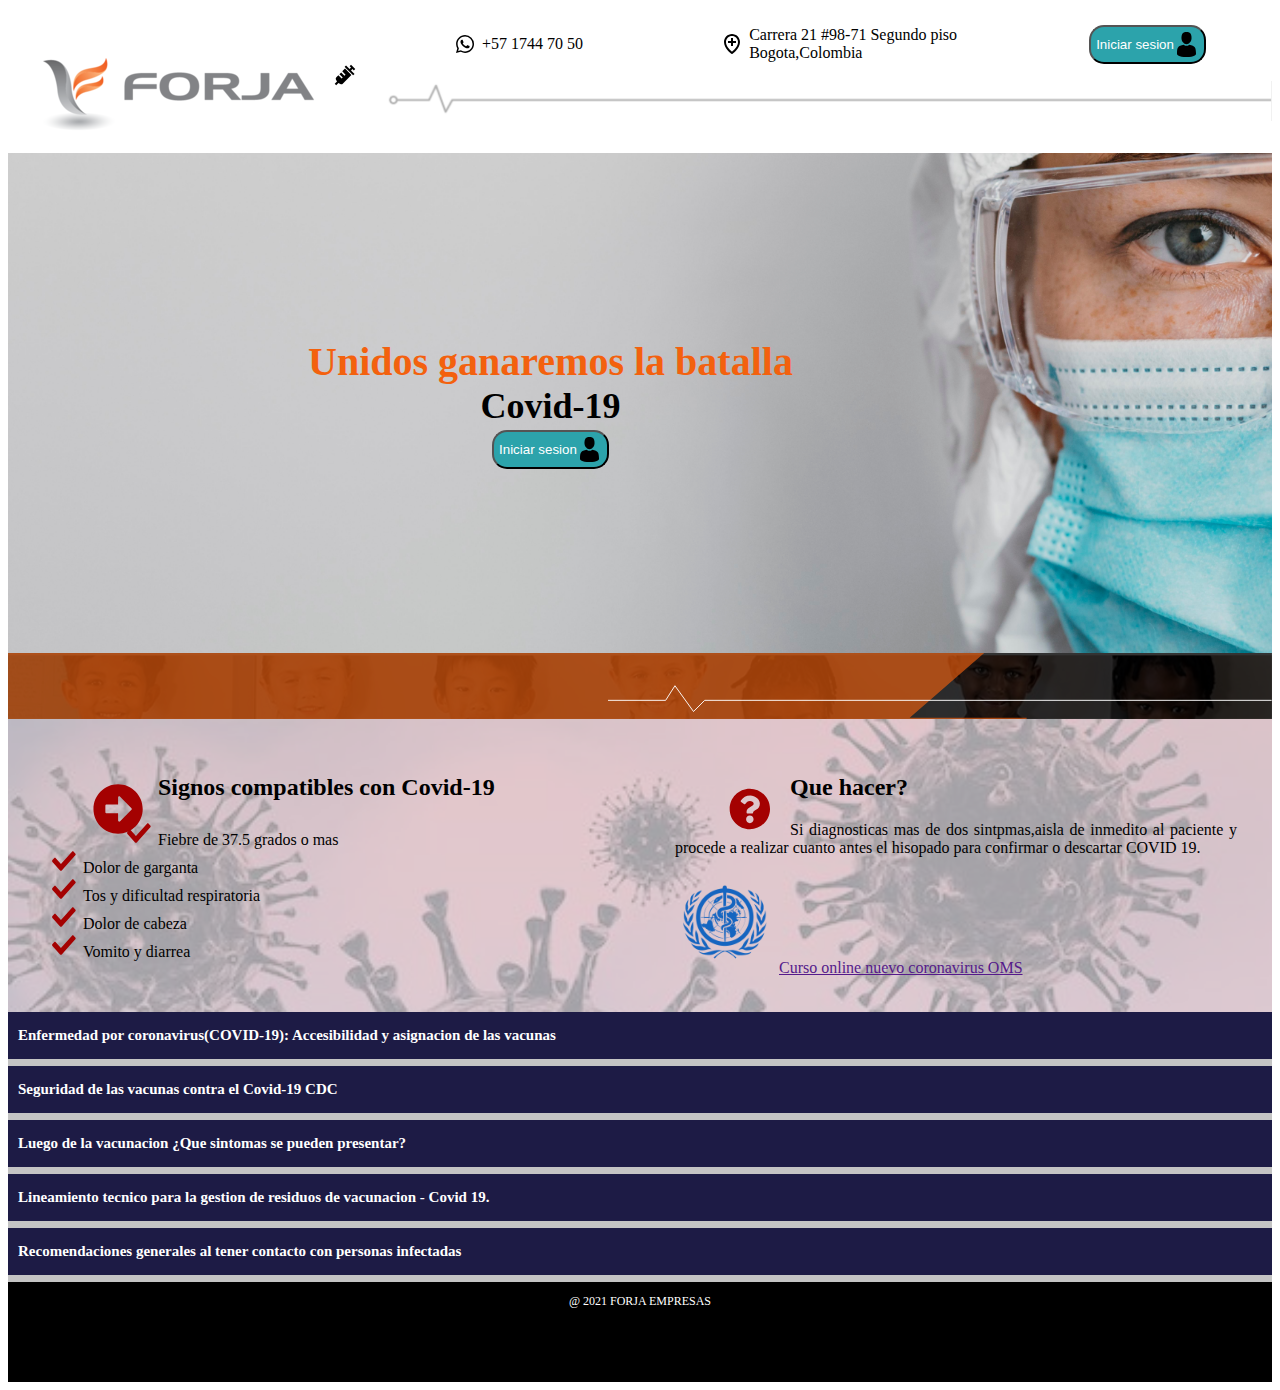
==== js/index.html @ 7beabfe4 "update .html files new .css" ====
<!DOCTYPE html>
<link rel="stylesheet" type="text/css" href="../css/style.css">

<head>
    <html lang="es-ES">

    </html>
    <!--lenguaje de la pagina-->
    <meta charset="utf-8">
    <!--codificacion del lenguaje-->
    <title>HOME</title>
    <!--titulo que queda ubicado en la pestana de la web-->
    <link type="image/x-icon" href="../img/0. logoforja.png" rel="icon">
</head>
<header>
    <div id="logo">
        <img src="../img/0. logoforja.png">
        <img class="icons" src="../img/bxs-injection.svg">
    </div>

    <div id="info">

        <div id="arriba">
            <div class="cont">
                <img class="icons" src="../img/bxl-whatsapp (1).svg">
                <p>+57 1744 70 50</p>
            </div>

            <div class="cont" >
                <img class="icons" src="../img/bx-location-plus.svg">
                <p>Carrera 21 #98-71 Segundo piso<br> Bogota,Colombia</p>
            </div>
            <button class="boton">
                <a href="../js/login.html">Iniciar sesion</a>
                <img id="user" src="../img/16. man-user.svg">
            </button>
        </div>

        <div class="linea">
            <img src="../img/1. linea.png">
        </div>
    </div>

</header>

<body>
    <section id="banner">
        <div class="banner-info">
            <h2>Unidos ganaremos la batalla</h2>
            <h1>Covid-19</h1>
            <button class="boton">
                <a href="../js/login.html">Iniciar sesion</a>
                <img id="user" src="../img/16. man-user.svg">
            </button>
        </div>
    </section>
    <img class="franja" src="../img/12. franja.svg">

    <section class="caja3">

        <div id="box-fondo">
            <article class="signos">
                <img class="icon" src="../img/7. flechaderecha.svg">
                <h2> Signos compatibles con Covid-19</h2>
                <ul>
                    <li>Fiebre de 37.5 grados o mas</li>
                    <li>Dolor de garganta</li>
                    <li>Tos y dificultad respiratoria</li>
                    <li>Dolor de cabeza</li>
                    <li>Vomito y diarrea</li>
                </ul>
            </article>

            <article class="signos">
                <img class="icon" src="../img/8. question-circle-solid.svg">
                <h2> Que hacer?</h2>
                <p>Si diagnosticas mas de dos sintpmas,aisla de inmedito al paciente y procede a realizar cuanto antes
                    el
                    hisopado para confirmar o descartar COVID 19.</p>
                <img id="oms" src="../img/5. oms.png">
                <a href="">Curso online nuevo coronavirus OMS</a>

            </article>
        </div>

    </section>
    <section class="caja4">
        <div class="box-group">
            <p>Enfermedad por coronavirus(COVID-19): Accesibilidad y asignacion de las vacunas</p>
        </div>
        <div class="box-group">
            <p>Seguridad de las vacunas contra el Covid-19 CDC</p>
        </div>
        <div class="box-group">
            <p>Luego de la vacunacion ¿Que sintomas se pueden presentar?</p>
        </div>
        <div class="box-group">
            <p> Lineamiento tecnico para la gestion de residuos de vacunacion - Covid 19.</p>
        </div>
        <div class="box-group">
            <p>Recomendaciones generales al tener contacto con personas infectadas</p>
        </div>
    </section>

    <footer>
        <p>@ 2021 FORJA EMPRESAS</p>
    </footer>
</body>



</html>
---- css/style.css ----
:root{
    --red-color: #a40101;
    --navalblue-color: #1d1b45;
    --cyan-color: #2ca3ab;
    --gray-color: #c4c4c4;
    --orange-color:#f3610e;

}

*{
    box-sizing: border-box;
}

#logo{
    padding: 50px 20px 20px 20px;
    display: flex;
    justify-content: left;
    align-content: baseline;
    flex-direction: row;
}
 
h3{
    color: white;
    font-size: 18px;
    size: 0vmax;
}
#user{
    width:25px;
    height: 25px;
    background-position-x: right;
    fill: white;
}

.boton{
    width: max-content;/*SE AJUSTA LA CAJA AL TEXTO*/
    height: max-content;
    background-color: #2CA3AB;
    border-radius: 15px;   
    padding: 5px 5px 5px 5px;
}

/*HEADER*/

header{
    display: flex;
    width: 100%;
}

.boton{
    display: flex;
    align-items: center;
}

.boton a{
    text-decoration:none;
    color: white;
}

.icons{
    width: 24px;
    height: 24px;
    margin:5px;
}

#info{
    width: 100%;

}
.linea img{
    width: 100%;
    height: 50%;
}
#arriba{
    display: flex;
    height: 50%;
    justify-content: space-around ;
    align-items: center;
}

#arriba .cont{
    display: flex;
    flex-direction: row;
    align-items: center;
}


/*BODY*/

/*BANNER*/
#banner {
    display:flex;
    width: 100%;
    max-width: 100%;
    min-height: 500px;
    background-image: url("../img/2.\ medico.png");
    background-repeat: no-repeat;
    background-size: cover;
    justify-content: left;
    align-items: center;

}
#banner h2{
    color: var(--orange-color);
    font-size: 40px;
    margin:0;
}
#banner h1{
    color: black;
    font-size: 36px;
    margin:0;
    margin-bottom: 3px;
}
.banner-info{
    margin-left: 300px;
    display: flex;
    justify-content: center;
    flex-direction: column;
    align-items: center;

}


.franja{
    display: flex;
    width: 100%;
    max-height: 100px;
}
/*CAJA 3 */
.caja3{
    display: flex;
    width: 100%;
    flex-direction: row;
    background-image: url("../img/4.\ covid.jpeg") ;
    background-repeat: no-repeat;
    background-size: cover ;
    
}
#box-fondo{
    background-color: rgba(250, 249, 249, 0.63);
    width: 100%;
    display: flex;
    justify-content: space-around;
    flex-direction: row;
}

.signos{
    flex-basis: 50%;
    text-align: justify;  
    width: 50%;
    padding: 35px;
}
li{
    list-style-image:  url("../img/6.\ check.svg");
}

.icon{
    width: 50px;
    justify-content: flex-end;
    float: left;
    margin: 30px 15px auto 50px;
}

.caja3 .que_hacer{
    align-content: flex-end;
}

#oms{
    width: 100px;
    height: auto;
}

.box-group{
    background-color: var(--navalblue-color);
    margin-bottom: 7px;
}
.caja4{
    display: flex;
    width: 100%;
    background-color: var(--gray-color);
    flex-direction: column;
}
.box-group p{
     color: white;
     font-weight: bold;
     font-size: 15px;
     padding-left: 10px;
}

/*FOOTER*/

footer{
    display: flex;
    max-width: 100%;
    height: 100px ;
    background-color: black;
    justify-content: center;
}
footer p{
    color: white;
    font-size: 12px;

}


/*------------------LOGIN--------------------*/
#login {
    display:flex ;
    width: 100%;
    height: 100%;
    background-image: url("../img/10.png");
    background-repeat: no-repeat;
    background-size: cover;
    justify-content: center;
    align-items: center;
}


.volver-home{
    align-self: flex-end;
    margin : 5px;
}
.volver-home button{
    background-color: var(--navalblue-color);
    color: white;
    border-radius: 5px;
    border: 1px solid var(--cyan-color);
    padding: 7px;
}

#login-container{
    display: flex;
    width: 30%;
    height: 100%;
    min-height: 400px ;
    flex-direction: column;
    justify-content: center;
    text-align: center;
}
#login-logo{
    border-top-left-radius: 15px;
    border-top-right-radius: 15px ;
    padding: 30px;
    background-color: var(--cyan-color);
    min-height: 100px;
}
#login-logo img{
    width: 80%;
    margin: 0;
}

#login-logo h3{
    margin: 0;
    color:#000000;
}
#login-form{
    flex-basis: 80%;
    padding: 10px;
    background-color: white;
    border-bottom-left-radius: 15px ;
    border-bottom-right-radius: 15px ;
}
input.entrada{
    margin-bottom: 8px;
    width: 80%;
    min-height: 30px ;
    background-color: #bdfbff;
    border-radius: 15px;
    border: 1.5px solid #7fd2d8;
}

label{
    font-weight: bolder;
}


a.linkpass{
    color: #000000;
    font-weight: 400;
    margin: 5px;
}

.ingresar{
    background-color: var(--orange-color);
    color:white;
    padding-top: 3px;
    padding: 3px;
    margin: 10px;
    padding-left: 15px;
    padding-right: 15px;
    border-radius: 5px;
    border: 1.5px solid rgba(29, 122, 243, 0.753);
}


/*---------------------- REGISTRO PACIENTES ------------------*/
.header-pacientes{
    display: flex;
    width: 100%;
    background-color: rgb(36, 35, 35);
    justify-content: space-between;
    padding: 15px;
    align-items: center;
}
.pacientes-btn{
    display: flex;
    width: 120px;
    height: 50px;
    margin-right: 50px;
    justify-content: space-around;
}
.pacientes-btn button{
    border-radius: 50%;
    border:2px solid var(--cyan-color);
    width: 50px;
}


#pacientes-registro{
    display: flex;
    width: 100%;
    min-height: max-content;
    background-color: #1d1b45;
    border-radius: 15px;
    margin-top: 10px;
    margin-bottom: 10px;
    justify-content: center;
}

#num-doc{
    height: 30px;
    width: 220px;
    display: flex;
    align-items: center;
    flex-direction: row;
    justify-content: space-around;
}
.input-doc{
    border: 2px solid var(--cyan-color);
    border-radius: 5px;
    width: 200px;
    padding: 7px;
}

#num-doc button{
    border: 2px solid var(--cyan-color) ;
    border-radius: 5px;
}

#pacientes-registro h1{
    color: white;
}

#uno{
    display: flex;
    justify-content: space-around;
    margin-top: 150px;
}

#pacientes-form{
    border: 1px solid black;
    display: flex;
    align-items: center;
    flex-direction: column;
    padding: 15px;
    margin-top: 5px;
    margin-bottom: 5px;

}

.formulario{
    background-color: #c4c4c4;
    border-radius: 15px;
    display: flex;
    width: 100%;
    flex-direction: column;
    padding: 3px;
}

.datos-container{
    width: 50%;
    display: flex ;
    justify-content: left;
    position: relative;
    left: 10px;
}

.datos-uno{
    border: 1px solid var(--cyan-color);
    width: 100px;
}

.datos-paciente{
    background-color: #e62727;
    display: flex;
    flex-wrap: wrap;
    width: 100%;
    justify-content: space-around;
    
}

#pacientes-form input,select{
    width: 45%;
    margin:5px;
    border: 1.5px solid var(--cyan-color);
}

.title-pac{
    text-align: center;
    color: #1d1b45;
    text-decoration: underline var(--cyan-color) ;
}

.datos-estadosalud{
    display: flex;
    width: 100%;
    justify-content: center;
}

.guardar{
    width: max-content;
    height: max-content;
    padding: 5px 15px 5px 15px;
    background-color: var(--orange-color);
    color: white;
    border:none;
    border-radius: 5px;
    margin: 15px;
}

/*---------PACIENTES ------------------------*/

table{
    background-color:var(--cyan-color);
    text-align: center;
    width: 80%;
}

#sec-table{
    display: flex;
    width: 100%;
    justify-content: center;
    margin-top: 50px;
    margin-bottom: 50px;
}


th{
    background-color: var(--navalblue-color);
    color: white;
    font-weight: bold;
    padding: 15px;
    margin: 0;
}

td{
    border: 1px solid var(--cyan-color);
    background-color: #c4c4c4;
}

.btn-editar{
    background-color: #2ca3ab;
    border:none;
    border-radius: 5px;
    display: flex;
    align-items: center;
}

.btn-eliminar{
    margin-left: 5px;
    background-color: rgb(187, 7, 7);
    border:none;
    border-radius: 5px;
    display: flex;
    align-items: center;
}

.btn{
    display: flex;
    flex-direction: row;
    padding: 5px 0px 5px 0px;
    justify-content: center;
    width: 100%;
}

.orange-add{
    background-color: var(--orange-color);
    color:white;
    font-weight: bold;
    text-align: center;
    padding: 5px 10px 5px 10px;
    border:none;
    border-radius: 5px;

    display: flex;
    justify-content: center;
    align-items: center;

}

/*-----------------------DASHBOARD-------------*/

#dashboard{
    display: flex;
    width: 100%;
    height: 100%;
    background-color:#2ca3ab;
}

#dash-menu{
    display: flex;
    flex-direction: column;
    flex-basis: 20%;

    background-color:var(--navalblue-color);
}

.dash-button{
    max-height: 50px;
    width: 100%;
    margin-bottom: 15px;
    border: 3px solid var(--orange-color);
    border-radius: 5px;
    cursor: pointer;
}



#dash-screen{
    display: flex;
    flex-basis: 80%;
    background-color: #ec4411;
    flex-direction: column;
}

#dash-menu img{
    margin-top: 80px;
    margin-bottom: 80px;
}
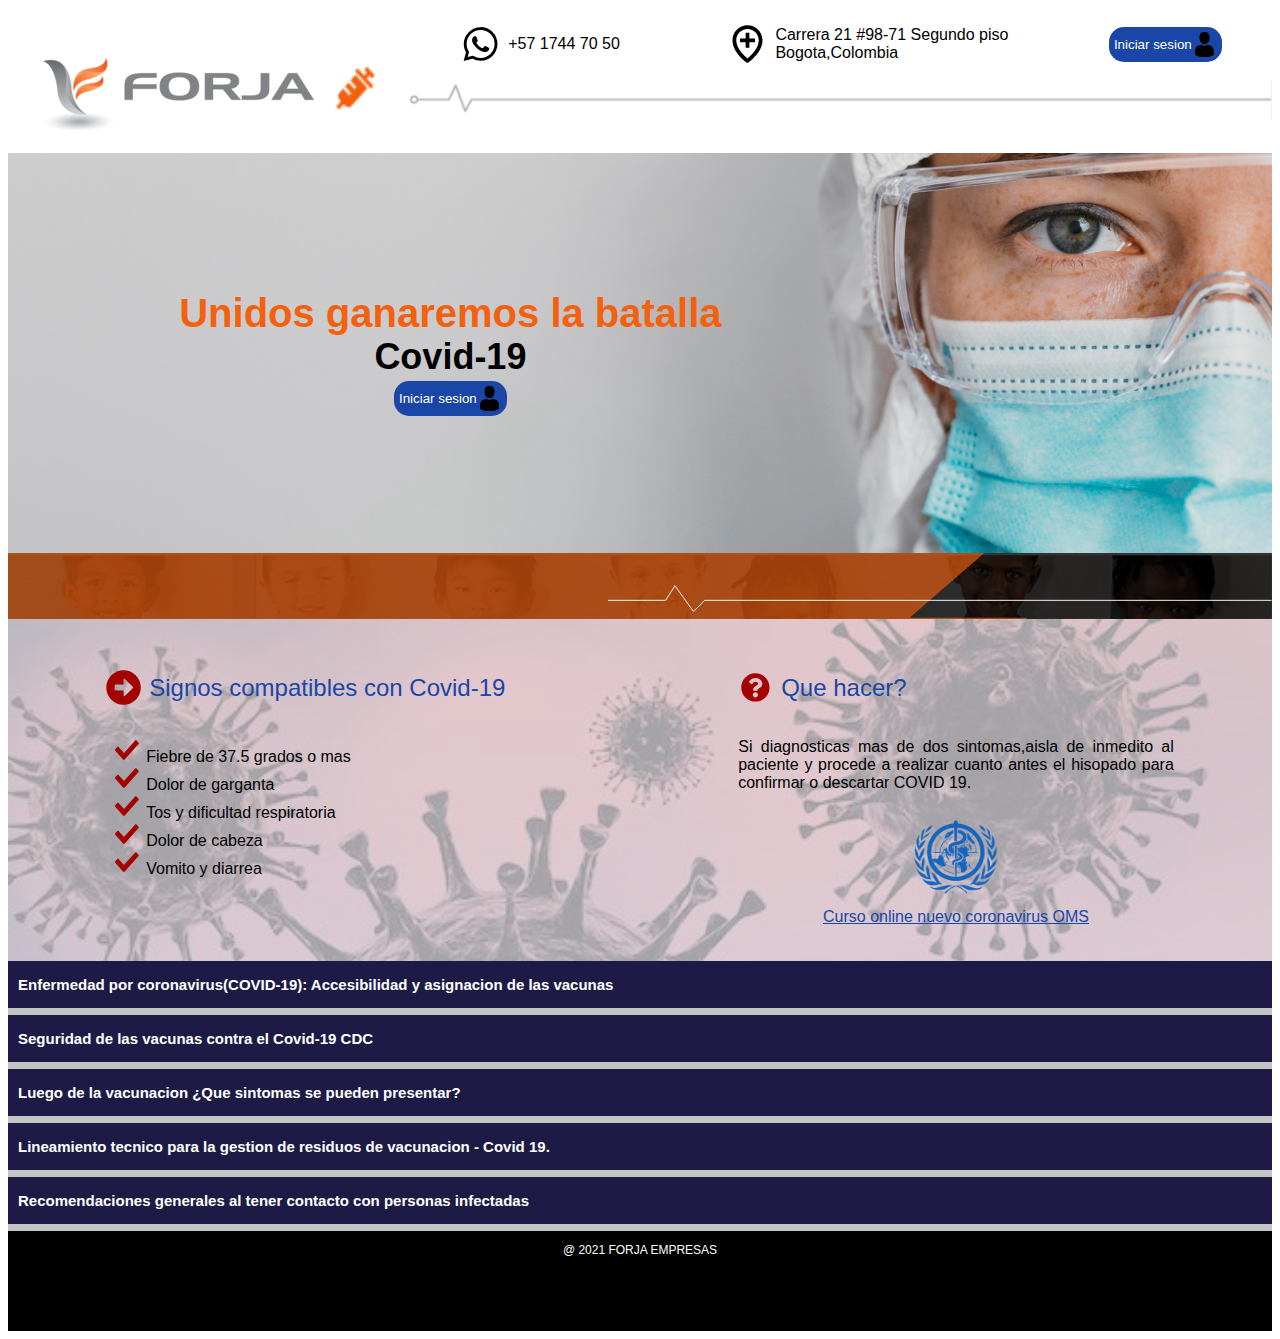
==== commit 697971e9: "arreglo login" ====
--- a/js/index.html
+++ b/js/index.html
@@ -15,7 +15,7 @@
 <header>
     <div id="logo">
         <img src="../img/0. logoforja.png">
-        <img class="icons" src="../img/bxs-injection.svg">
+        <img class="icons" src="../img/injection-solid-24.png">
     </div>
 
     <div id="info">
@@ -45,23 +45,28 @@
 
 <body>
     <section id="banner">
-        <div class="banner-info">
+        <div class="container-info">
+            <div class="banner-info">
             <h2>Unidos ganaremos la batalla</h2>
             <h1>Covid-19</h1>
             <button class="boton">
                 <a href="../js/login.html">Iniciar sesion</a>
                 <img id="user" src="../img/16. man-user.svg">
             </button>
+            </div>
         </div>
     </section>
-    <img class="franja" src="../img/12. franja.svg">
-
+    <section class="franja">
+        <img  src="../img/12. franja.svg">
+    </section>
     <section class="caja3">
 
         <div id="box-fondo">
             <article class="signos">
-                <img class="icon" src="../img/7. flechaderecha.svg">
-                <h2> Signos compatibles con Covid-19</h2>
+                <div class="title-signos">
+                    <img src="../img/7. flechaderecha.svg">
+                    <h2> Signos compatibles con Covid-19</h2>
+                </div>
                 <ul>
                     <li>Fiebre de 37.5 grados o mas</li>
                     <li>Dolor de garganta</li>
@@ -72,13 +77,18 @@
             </article>
 
             <article class="signos">
-                <img class="icon" src="../img/8. question-circle-solid.svg">
+                <div class="title-signos">
+                <img src="../img/8. question-circle-solid.svg">
                 <h2> Que hacer?</h2>
-                <p>Si diagnosticas mas de dos sintpmas,aisla de inmedito al paciente y procede a realizar cuanto antes
+                </div>
+                <p>Si diagnosticas mas de dos sintomas,aisla de inmedito al paciente y procede a realizar cuanto antes
                     el
                     hisopado para confirmar o descartar COVID 19.</p>
+               
+                <div class="curso">
                 <img id="oms" src="../img/5. oms.png">
                 <a href="">Curso online nuevo coronavirus OMS</a>
+                </div>
 
             </article>
         </div>
--- a/css/style.css
+++ b/css/style.css
@@ -1,3 +1,5 @@
+@import url('https://fonts.googleapis.com/css2?family=Poppins:wght@300;400&display=swap');
+
 :root{
     --red-color: #a40101;
     --navalblue-color: #1d1b45;
@@ -9,6 +11,7 @@
 
 *{
     box-sizing: border-box;
+    font-family: 'popins', sans-serif ;
 }
 
 #logo{
@@ -18,6 +21,7 @@
     align-content: baseline;
     flex-direction: row;
 }
+
  
 h3{
     color: white;
@@ -34,9 +38,12 @@
 .boton{
     width: max-content;/*SE AJUSTA LA CAJA AL TEXTO*/
     height: max-content;
-    background-color: #2CA3AB;
+    background-color: rgb(26, 70, 167);
     border-radius: 15px;   
     padding: 5px 5px 5px 5px;
+    display: flex;
+    align-items: center;
+    border: none;
 }
 
 /*HEADER*/
@@ -44,11 +51,6 @@
 header{
     display: flex;
     width: 100%;
-}
-
-.boton{
-    display: flex;
-    align-items: center;
 }
 
 .boton a{
@@ -57,8 +59,8 @@
 }
 
 .icons{
-    width: 24px;
-    height: 24px;
+    width: 45px;
+    height: 50px;
     margin:5px;
 }
 
@@ -83,19 +85,33 @@
     align-items: center;
 }
 
-
-/*BODY*/
+/*FOOTER*/
+
+footer{
+    display: flex;
+    max-width: 100%;
+    height: 100px ;
+    justify-content: center;
+    background-color: black;
+}
+footer p{
+    color: white;
+    font-size: 12px;
+
+}
+
+
+/*------------------INDEX-------------*/
 
 /*BANNER*/
 #banner {
     display:flex;
     width: 100%;
-    max-width: 100%;
-    min-height: 500px;
+    height: 100%;
+    min-height: 400px;
     background-image: url("../img/2.\ medico.png");
     background-repeat: no-repeat;
     background-size: cover;
-    justify-content: left;
     align-items: center;
 
 }
@@ -111,12 +127,14 @@
     margin-bottom: 3px;
 }
 .banner-info{
-    margin-left: 300px;
-    display: flex;
-    justify-content: center;
-    flex-direction: column;
-    align-items: center;
-
+    display: flex;
+    justify-content: center;
+    flex-direction: column;
+    align-items: center;
+}
+
+.container-info{
+    flex-basis: 70%;
 }
 
 
@@ -124,6 +142,10 @@
     display: flex;
     width: 100%;
     max-height: 100px;
+}
+
+.franja img{
+    min-width: 100%;
 }
 /*CAJA 3 */
 .caja3{
@@ -142,13 +164,28 @@
     justify-content: space-around;
     flex-direction: row;
 }
-
+.title-signos{
+    display: flex;
+    align-items: center;
+}
+
+.title-signos img{
+    margin-right: 8px;
+    width: 35px;
+    height: 35px;
+}
+
+.title-signos h2{
+    color:rgb(26, 70, 167);
+    font-weight: 300;
+}
 .signos{
-    flex-basis: 50%;
+    flex-basis: 40%;
     text-align: justify;  
-    width: 50%;
+    width: 40%;
     padding: 35px;
 }
+
 li{
     list-style-image:  url("../img/6.\ check.svg");
 }
@@ -169,6 +206,16 @@
     height: auto;
 }
 
+.curso{
+    display: flex;
+    flex-direction: column;
+    align-items: center;
+}
+
+.curso a{
+    color: rgb(26, 70, 167);;
+}
+
 .box-group{
     background-color: var(--navalblue-color);
     margin-bottom: 7px;
@@ -186,27 +233,14 @@
      padding-left: 10px;
 }
 
-/*FOOTER*/
-
-footer{
-    display: flex;
-    max-width: 100%;
-    height: 100px ;
-    background-color: black;
-    justify-content: center;
-}
-footer p{
-    color: white;
-    font-size: 12px;
-
-}
+
 
 
 /*------------------LOGIN--------------------*/
 #login {
     display:flex ;
     width: 100%;
-    height: 100%;
+    height: 100vh;
     background-image: url("../img/10.png");
     background-repeat: no-repeat;
     background-size: cover;
@@ -225,13 +259,14 @@
     border-radius: 5px;
     border: 1px solid var(--cyan-color);
     padding: 7px;
+    cursor: pointer;
 }
 
 #login-container{
     display: flex;
     width: 30%;
-    height: 100%;
     min-height: 400px ;
+    height: auto;
     flex-direction: column;
     justify-content: center;
     text-align: center;
@@ -240,7 +275,7 @@
     border-top-left-radius: 15px;
     border-top-right-radius: 15px ;
     padding: 30px;
-    background-color: var(--cyan-color);
+    background-color: #95f0f7;
     min-height: 100px;
 }
 #login-logo img{
@@ -259,10 +294,28 @@
     border-bottom-left-radius: 15px ;
     border-bottom-right-radius: 15px ;
 }
-input.entrada{
+.form-group{
+    display: flex;
+    flex-direction: column;
+ align-items: center;
+}
+
+
+.entrada-us{
+    margin-bottom: 8px;
+    width: 100px;
+    min-height: 30px ;
+    
+    background-color: #bdfbff;
+    border-radius: 15px;
+    border: 1.5px solid #7fd2d8;
+}
+
+.entrada{
     margin-bottom: 8px;
     width: 80%;
     min-height: 30px ;
+    
     background-color: #bdfbff;
     border-radius: 15px;
     border: 1.5px solid #7fd2d8;
@@ -289,6 +342,7 @@
     padding-right: 15px;
     border-radius: 5px;
     border: 1.5px solid rgba(29, 122, 243, 0.753);
+    cursor: pointer;
 }
 
 
@@ -318,12 +372,14 @@
 #pacientes-registro{
     display: flex;
     width: 100%;
-    min-height: max-content;
+    height: min-content;
+    height: 40px;
     background-color: #1d1b45;
-    border-radius: 15px;
+    border-radius: 5px;
     margin-top: 10px;
     margin-bottom: 10px;
     justify-content: center;
+    align-items: center;
 }
 
 #num-doc{
@@ -365,6 +421,29 @@
     margin-top: 5px;
     margin-bottom: 5px;
 
+}
+
+.title-form{
+    display: flex;
+    background-color: #2ca3ab;
+    width: 100%;
+    border-radius: 5px ;
+    height: 30px;
+    justify-content:center;   
+    align-items: center; 
+}
+
+.title-form h2{
+    color: white;
+    font-size: 15px;
+    
+}
+
+.title-form img{
+    width: 24px;
+    height: 24px;
+    position: absolute;
+    left: 60px;
 }
 
 .formulario{
@@ -390,11 +469,12 @@
 }
 
 .datos-paciente{
-    background-color: #e62727;
     display: flex;
     flex-wrap: wrap;
     width: 100%;
     justify-content: space-around;
+    padding-top:10px ;
+    padding-bottom: 10px;
     
 }
 
@@ -414,8 +494,30 @@
     display: flex;
     width: 100%;
     justify-content: center;
-}
-
+    margin-top: 10px;
+}
+
+.option{
+   
+    width: 100%;
+    display: flex;
+    justify-content: center;
+    
+}
+.radio{
+    width: 50%;
+    text-align: center;
+}
+
+.yon{
+    width: 5%;
+    
+}
+
+.abajo-form {
+    padding: 15px;
+    padding-bottom: 30px;
+}
 .guardar{
     width: max-content;
     height: max-content;
@@ -503,24 +605,49 @@
     display: flex;
     width: 100%;
     height: 100%;
-    background-color:#2ca3ab;
 }
 
 #dash-menu{
     display: flex;
     flex-direction: column;
     flex-basis: 20%;
+    height: 100vh;
 
     background-color:var(--navalblue-color);
 }
 
+.btn-group{
+    background-color: #2ca3ab;
+    display: flex;
+    justify-content: space-evenly;
+    flex-direction: column;
+    height: 0%;
+
+}
+
 .dash-button{
-    max-height: 50px;
-    width: 100%;
+    width: 100%;
+    height: max-content;
+    border: 3px solid var(--orange-color);
+    border-radius: 5px;
+    cursor: pointer;
+    display: flex;
+    align-items: center;
+    flex-direction: row;
+    height: 50px;
     margin-bottom: 15px;
-    border: 3px solid var(--orange-color);
-    border-radius: 5px;
-    cursor: pointer;
+}
+
+
+.dash-button h1{
+    font-size: 12px;
+    font-weight: bold;
+    margin: 0;
+}
+
+.dash-button img{
+    width: 35px;
+    margin: 0;
 }
 
 
@@ -528,8 +655,9 @@
 #dash-screen{
     display: flex;
     flex-basis: 80%;
-    background-color: #ec4411;
-    flex-direction: column;
+    flex-direction: column;
+    height: 100vh;
+    
 }
 
 #dash-menu img{
@@ -538,3 +666,81 @@
 }
 
 
+.title-db{
+    text-align: center;
+    color: var(--orange-color);
+    flex-basis: 20%; 
+
+}
+
+#busqueda{
+    display: flex;
+    justify-content:center;
+  flex-basis: 15%;
+}
+
+.busqueda-doc{
+    border:none;
+    border-bottom: 3px solid var(--navalblue-color);    
+    width: 300px;
+    height: 33%;
+}
+.search-btn{
+    background-color: var(--navalblue-color);
+    border: 1.5px solid var(--cyan-color);
+    margin: 5px;
+    border-radius: 5px;
+    padding: 5px;
+    text-align: center;
+    height: max-content;
+}
+.btn-user{
+    display: flex;
+    width: 100%;
+    justify-content: flex-end;
+    flex-basis: 15%;
+}
+
+
+.btn-user img{
+    border-radius: 50%;
+    background-color: white;
+    height: 30px;
+    border: 2px  solid var(--orange-color);
+    margin-right:3px ;
+    padding: 2px;
+}
+
+#user-but{
+    display: flex;
+    width: 200px;
+    flex-direction: row;
+    align-items: center;
+    justify-content: center;
+    background: linear-gradient(0.25turn,--gray-color,white) ;
+    border: none;
+    border-radius: 5px;
+    margin-right: 15px;
+    height: max-content;
+}
+
+#user-but h3{
+    color: #000000;
+    font-size: 15px;
+}
+
+#img-guerreros{
+    display: flex;
+    width: 100%;
+    justify-content: flex-end;
+    opacity: 50%;
+    flex-basis: 40%;
+}
+
+.guerreros{
+    text-align: end;
+    opacity: 50%;
+    width: 300px;
+    position: absolute;
+    right:0;
+}